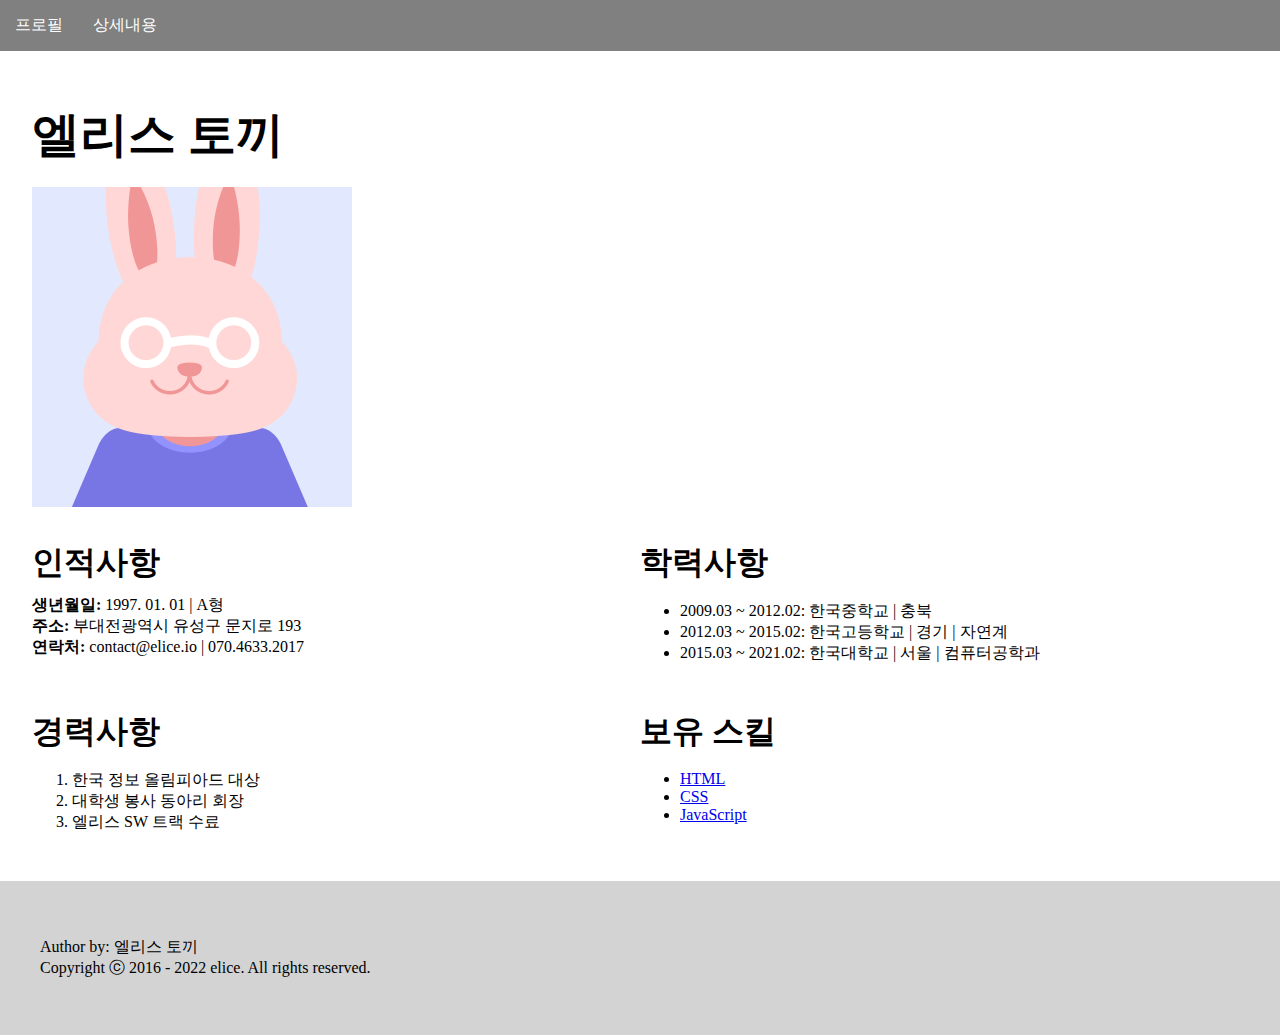
==== index.html @ 68449628 "first" ====
<!DOCTYPE html>
<html lang="en">
<head>
    <meta charset="UTF-8">
    <meta http-equiv="X-UA-Compatible" content="IE=edge">
    <meta name="viewport" content="width=device-width, initial-scale=1.0">
    <title>Document</title>
    <link rel="stylesheet" href="index.css">
</head>
<body>
    <header>
        <nav>
            <ul>
                <li><a class="manu" href="#profile">프로필</a></li>
                <li><a class="manu" href="#detail">상세내용</a></li>
            </ul>
        </nav>
    </header>

    <main role="main">
        <article id="profile">
            <h1>엘리스 토끼</h1>
            <img src="./profile.png" alt="엘리스 토끼" />
        </article>
        <article id="detail">
            <section>
                <h3>인적사항</h3>
                <div><strong>생년월일:</strong> 1997. 01. 01 | A형</div>
                <div><strong>주소:</strong> 부대전광역시 유성구 문지로 193</div>
                <div><strong>연락처:</strong> contact@elice.io | 070.4633.2017</div>
            </section>
            <section>
                <h3>학력사항</h3>
                <ul>
                    <li>2009.03 ~ 2012.02: 한국중학교 | 충북</li>
                    <li>2012.03 ~ 2015.02: 한국고등학교 | 경기 | 자연계</li>
                    <li>2015.03 ~ 2021.02: 한국대학교 | 서울 | 컴퓨터공학과</li>
                </ul>
            </section>
            <section>
                <h3>경력사항</h3>
                <ol>
                    <li>한국 정보 올림피아드 대상</li>
                    <li>대학생 봉사 동아리 회장</li>
                    <li>엘리스 SW 트랙 수료</li>
                </ol>
            </section>
            <section>
                <h3>보유 스킬</h3>
                <ul>
                    <li><a href="./html.html">HTML</a></li>
                    <li><a href="./css.html">CSS</a></li>
                    <li><a href="./javascript.html">JavaScript</a></li>
                </ul>
            </section>
        </article>
    </main>

    <footer>
        <!-- 작성자 정보/ 저작권 정보 -->
        <p>Author by: 엘리스 토끼 <br> Copyright ⓒ 2016 - 2022 elice. All rights reserved.</p>
    </footer>
</body>
</html>
---- index.css ----
body {
    margin: 0;
    padding: 0;
}
header{
    background-color: grey;
}
nav > ul{
    display: flex;
    padding: 0;
    margin: 0;
}
nav > ul > li{
    list-style: none;
    padding: 15px;
}
.manu:hover{
    background-color: darkgrey;
    letter-spacing: 4px;
    transition: all 0.4s ease-in;
}
.manu{
    color: white;
    text-decoration: none;
}
img:hover{
    width: 320px;
    height: 320px;
    transform: scale(1.2);
    transition: transform 1s;
}
img{
    width: 320px;
    height: 320px;
}

main{
    padding: 32px;
}

main > article > h1{
    font-size: 48px;
    margin: 20px 0;
}
#detail{
    display: grid;
    grid-template-columns: 1fr 1fr;
}

h3{
    font-size: 32px;
    margin: 30px 0 10px 0;
}

footer{
    padding: 40px;
    background-color: lightgrey;
}

@media (max-width: 768px) {
    main {
      display: flex;
      flex-direction: column;
      align-items: center;
    }
  }
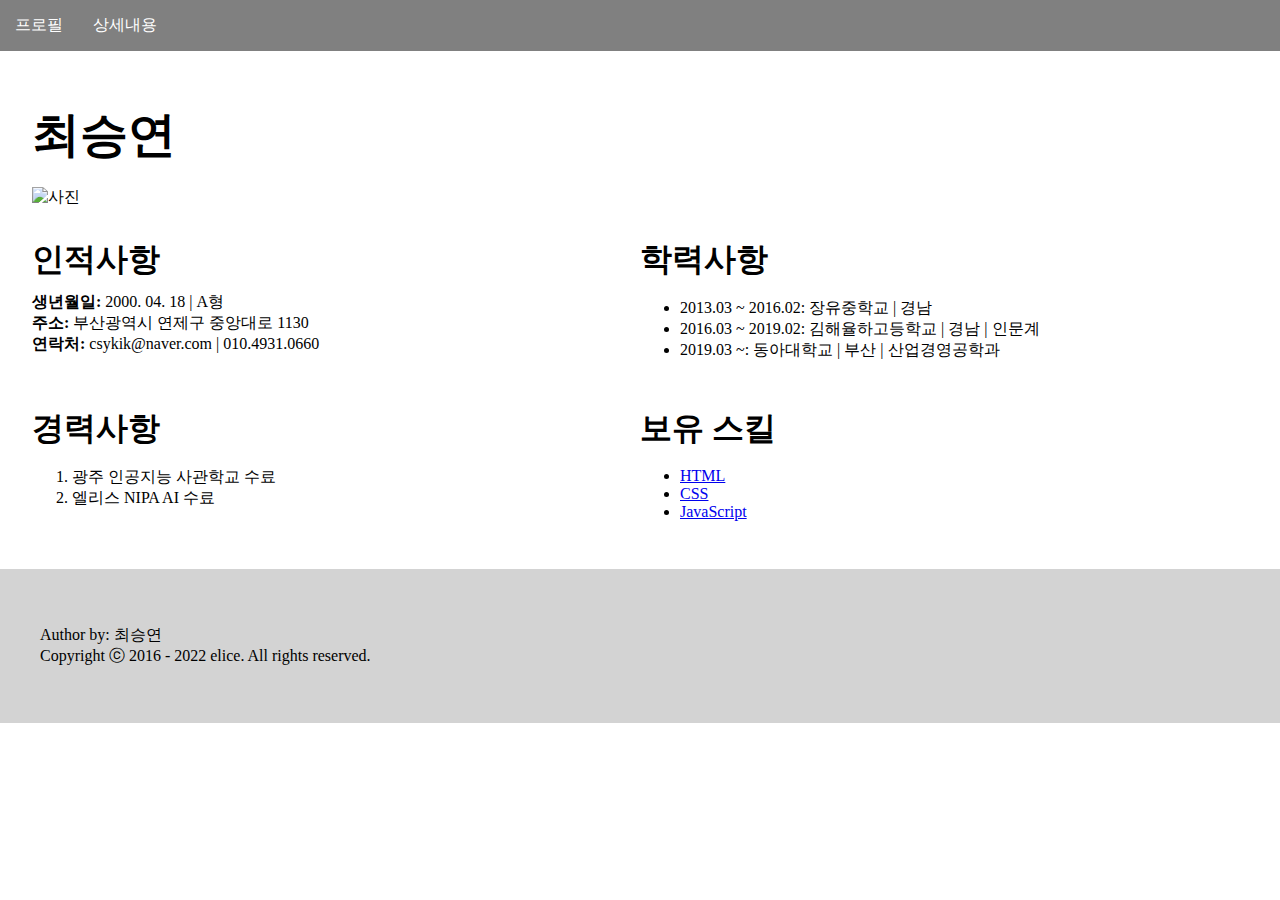
==== commit 2d8dafb6: "second" ====
--- a/index.html
+++ b/index.html
@@ -4,7 +4,7 @@
     <meta charset="UTF-8">
     <meta http-equiv="X-UA-Compatible" content="IE=edge">
     <meta name="viewport" content="width=device-width, initial-scale=1.0">
-    <title>Document</title>
+    <title>자기소개</title>
     <link rel="stylesheet" href="index.css">
 </head>
 <body>
@@ -19,30 +19,29 @@
 
     <main role="main">
         <article id="profile">
-            <h1>엘리스 토끼</h1>
-            <img src="./profile.png" alt="엘리스 토끼" />
+            <h1>최승연</h1>
+            <img src="./profile.jpg" alt="사진" />
         </article>
         <article id="detail">
             <section>
                 <h3>인적사항</h3>
-                <div><strong>생년월일:</strong> 1997. 01. 01 | A형</div>
-                <div><strong>주소:</strong> 부대전광역시 유성구 문지로 193</div>
-                <div><strong>연락처:</strong> contact@elice.io | 070.4633.2017</div>
+                <div><strong>생년월일:</strong> 2000. 04. 18 | A형</div>
+                <div><strong>주소:</strong> 부산광역시 연제구 중앙대로 1130</div>
+                <div><strong>연락처:</strong> csykik@naver.com | 010.4931.0660</div>
             </section>
             <section>
                 <h3>학력사항</h3>
                 <ul>
-                    <li>2009.03 ~ 2012.02: 한국중학교 | 충북</li>
-                    <li>2012.03 ~ 2015.02: 한국고등학교 | 경기 | 자연계</li>
-                    <li>2015.03 ~ 2021.02: 한국대학교 | 서울 | 컴퓨터공학과</li>
+                    <li>2013.03 ~ 2016.02: 장유중학교 | 경남</li>
+                    <li>2016.03 ~ 2019.02: 김해율하고등학교 | 경남 | 인문계</li>
+                    <li>2019.03 ~: 동아대학교 | 부산 | 산업경영공학과</li>
                 </ul>
             </section>
             <section>
                 <h3>경력사항</h3>
                 <ol>
-                    <li>한국 정보 올림피아드 대상</li>
-                    <li>대학생 봉사 동아리 회장</li>
-                    <li>엘리스 SW 트랙 수료</li>
+                    <li>광주 인공지능 사관학교 수료</li>
+                    <li>엘리스 NIPA AI 수료</li>
                 </ol>
             </section>
             <section>
@@ -58,7 +57,7 @@
 
     <footer>
         <!-- 작성자 정보/ 저작권 정보 -->
-        <p>Author by: 엘리스 토끼 <br> Copyright ⓒ 2016 - 2022 elice. All rights reserved.</p>
+        <p>Author by: 최승연 <br> Copyright ⓒ 2016 - 2022 elice. All rights reserved.</p>
     </footer>
 </body>
 </html>